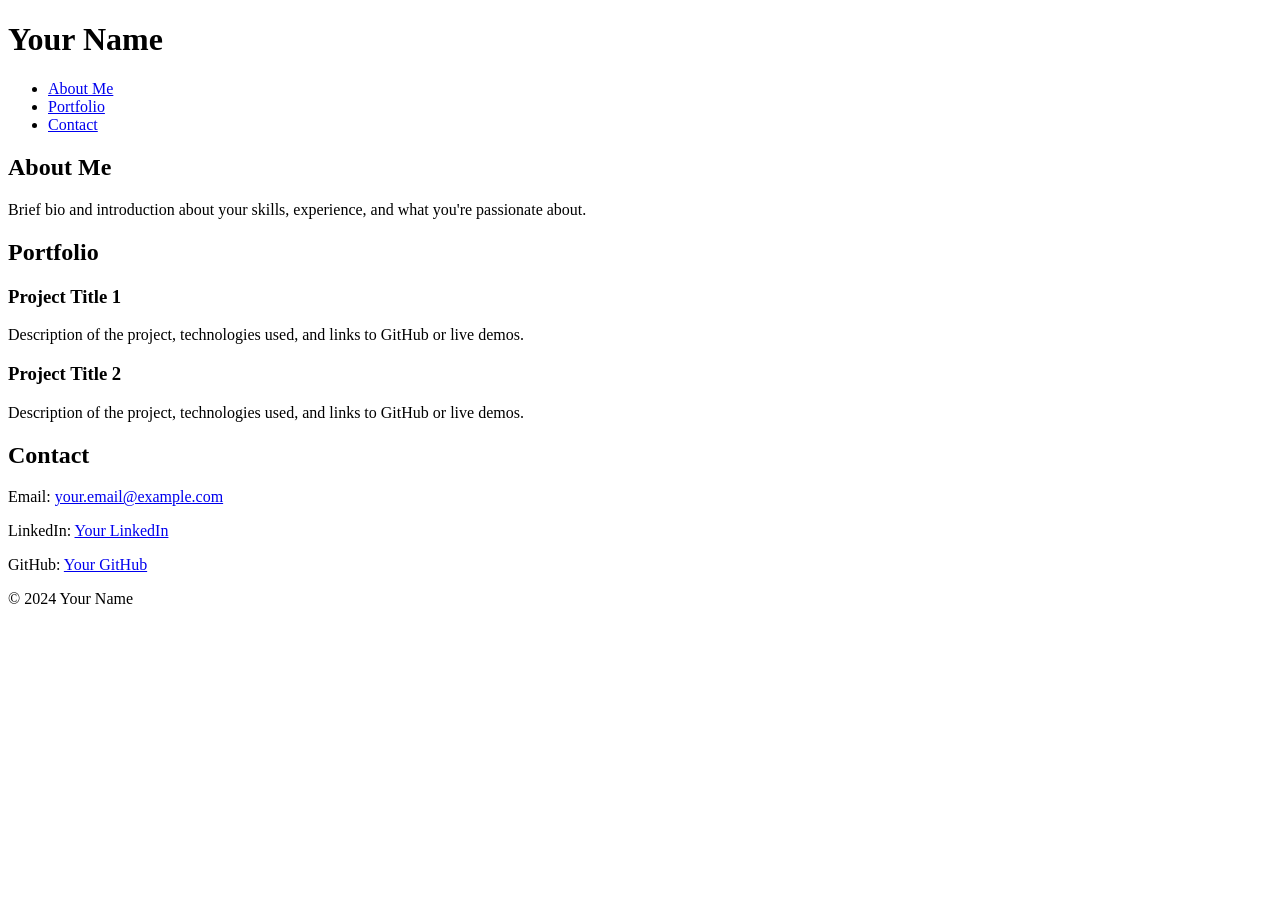
==== index.html @ 73ae2e3f "Update and rename main.html to index.html" ====
<!DOCTYPE html>
<html lang="en">
<head>
  <meta charset="UTF-8">
  <meta name="viewport" content="width=device-width, initial-scale=1.0">
  <title>Your Name - Portfolio</title>
  <link rel="stylesheet" href="assets/css/style.css">
</head>
<body>
  <header>
    <h1>Your Name</h1>
    <nav>
      <ul>
        <li><a href="#about">About Me</a></li>
        <li><a href="#portfolio">Portfolio</a></li>
        <li><a href="#contact">Contact</a></li>
      </ul>
    </nav>
  </header>

  <section id="about">
    <h2>About Me</h2>
    <p>Brief bio and introduction about your skills, experience, and what you're passionate about.</p>
  </section>

  <section id="portfolio">
    <h2>Portfolio</h2>
    <div class="project">
      <h3>Project Title 1</h3>
      <p>Description of the project, technologies used, and links to GitHub or live demos.</p>
    </div>
    <div class="project">
      <h3>Project Title 2</h3>
      <p>Description of the project, technologies used, and links to GitHub or live demos.</p>
    </div>
  </section>

  <section id="contact">
    <h2>Contact</h2>
    <p>Email: <a href="mailto:your.email@example.com">your.email@example.com</a></p>
    <p>LinkedIn: <a href="https://linkedin.com/in/your-profile" target="_blank">Your LinkedIn</a></p>
    <p>GitHub: <a href="https://github.com/your-username" target="_blank">Your GitHub</a></p>
  </section>

  <footer>
    <p>&copy; 2024 Your Name</p>
  </footer>
</body>
</html>
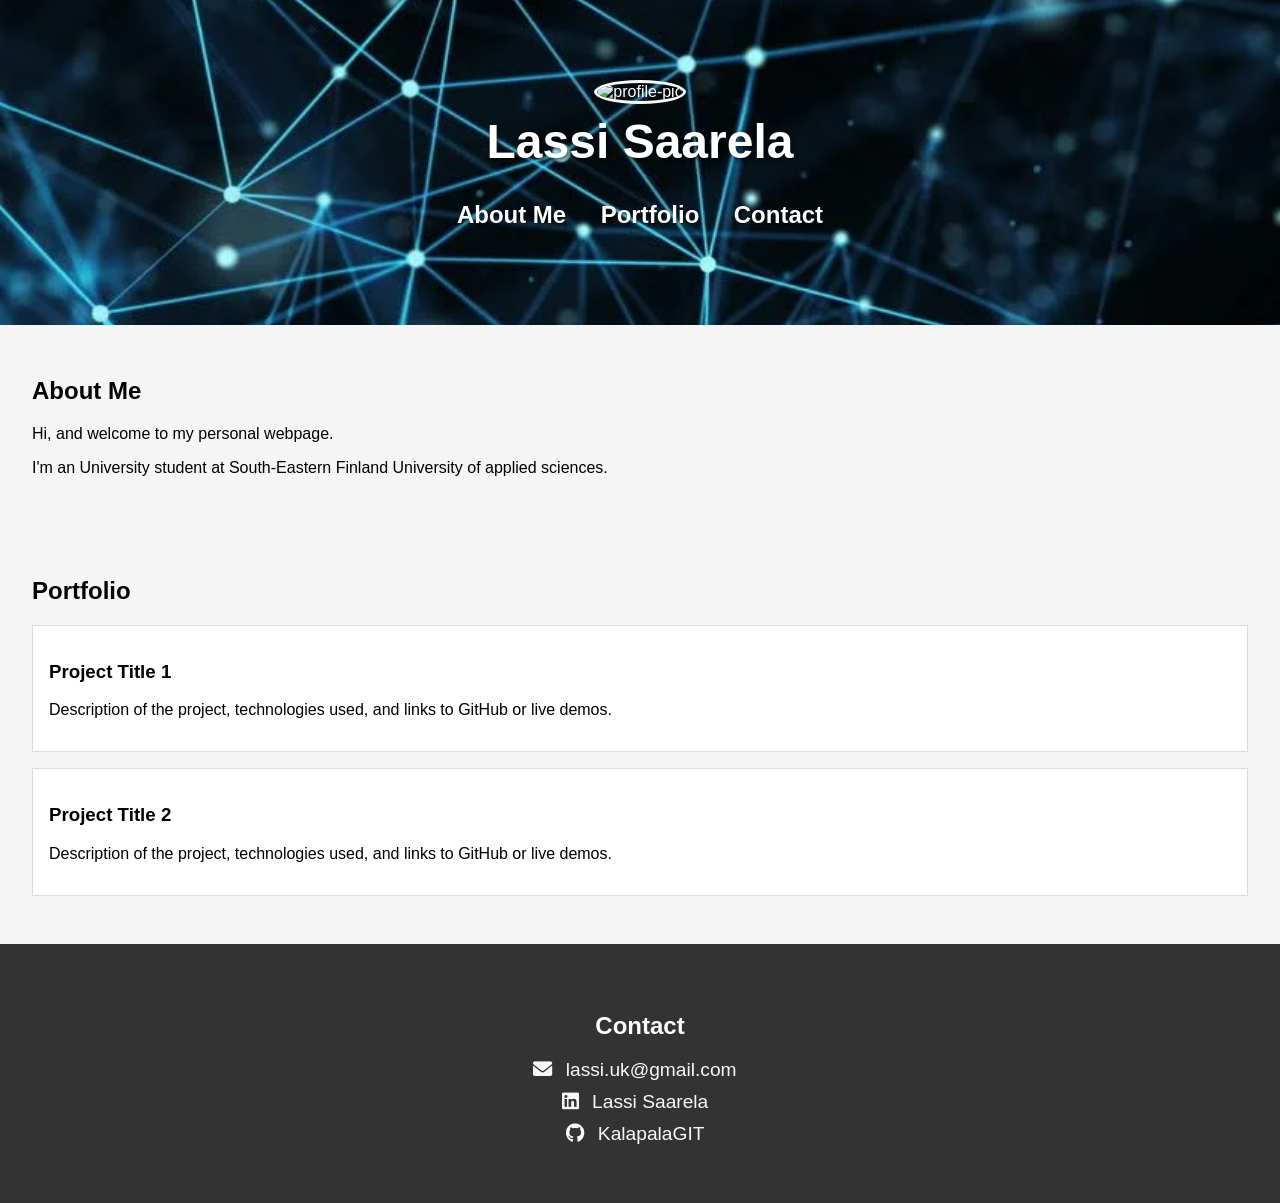
==== commit aebe75ab: "Developement" ====
--- a/index.html
+++ b/index.html
@@ -5,10 +5,13 @@
   <meta name="viewport" content="width=device-width, initial-scale=1.0">
   <title>Your Name - Portfolio</title>
   <link rel="stylesheet" href="assets/css/style.css">
+  <link rel="stylesheet" href="https://cdnjs.cloudflare.com/ajax/libs/font-awesome/6.0.0-beta3/css/all.min.css">
+
 </head>
 <body>
   <header>
-    <h1>Your Name</h1>
+    <img src="assets/images/profile-pic.jpg" alt="profile-pic" class="profile-pic">
+    <h1>Lassi Saarela</h1>
     <nav>
       <ul>
         <li><a href="#about">About Me</a></li>
@@ -20,7 +23,12 @@
 
   <section id="about">
     <h2>About Me</h2>
-    <p>Brief bio and introduction about your skills, experience, and what you're passionate about.</p>
+    <p>
+      Hi, and welcome to my personal webpage.
+    </p>
+    <p>
+      I'm an University student at South-Eastern Finland University of applied sciences. 
+    </p>
   </section>
 
   <section id="portfolio">
@@ -35,15 +43,24 @@
     </div>
   </section>
 
-  <section id="contact">
-    <h2>Contact</h2>
-    <p>Email: <a href="mailto:your.email@example.com">your.email@example.com</a></p>
-    <p>LinkedIn: <a href="https://linkedin.com/in/your-profile" target="_blank">Your LinkedIn</a></p>
-    <p>GitHub: <a href="https://github.com/your-username" target="_blank">Your GitHub</a></p>
-  </section>
-
   <footer>
-    <p>&copy; 2024 Your Name</p>
+    <section id="contact">
+      <h2>Contact</h2>
+      <p>
+        <a href="mailto:lassi.uk@gmail.com">
+        <i class="fas fa-envelope"></i>
+        lassi.uk@gmail.com </a>
+    </p>
+      <p>
+        <a href="https://www.linkedin.com/in/lassi-saarela-9289b0292" target="_blank">
+        <i class="fab fa-linkedin"></i> Lassi Saarela</a>
+      </p>
+      <p>
+        <a href="https://github.com/KalapalaGIT" target="_blank">
+        <i class="fab fa-github"></i> KalapalaGIT</a>
+      </p>
+    </section>
   </footer>
+  
 </body>
 </html>
--- a/assets/css/style.css
+++ b/assets/css/style.css
@@ -0,0 +1,89 @@
+body {
+    font-family: Arial, sans-serif;
+    margin: 0;
+    padding: 0;
+    background-color: #f5f5f5;
+  }
+  
+  header {
+    background-image: url('/assets/images/background-image.webp');
+    background-size: cover; /* Ensures the image covers the entire header */
+    background-position: center; /* Centers the background image */
+    color: rgb(255, 255, 255);
+    padding: 5rem 1rem; /* Increase padding for better spacing */
+    text-align: center;
+    position: relative;
+  }
+
+  header img.profile-pic {
+    width: 200px;  /* Smaller size for the profile image */
+    height: 200px;
+    border-radius: 50%; /* Circular image */
+    border: 3px solid white; /* Slightly thinner white border */
+    object-fit: cover;
+    margin-bottom: 10px; /* Space below the image */
+  }
+  
+  header h1 {
+    font-size: 3rem;
+    margin-top: 0;
+    text-shadow: 2px 2px 4px rgba(0, 0, 0, 0.7); /* Adds shadow for better readability */
+  }
+  
+  nav ul {
+    list-style: none;
+    padding: 0;
+    margin-top: 1rem;
+  }
+  
+  nav ul li {
+    display: inline;
+    margin: 0 15px;
+    font-size: x-large;
+  }
+  
+  nav ul li a {
+    color: rgb(255, 255, 255);
+    text-decoration: none;
+    font-weight: bold;
+    text-shadow: 1px 1px 2px rgba(0, 0, 0, 0.5); /* Shadow on links too */
+  }
+  
+  section {
+    padding: 2rem;
+  }
+
+  .project {
+    background-color: white;
+    padding: 1rem;
+    margin-bottom: 1rem;
+    border: 1px solid #ddd;
+  }
+  
+  footer {
+    text-align: center;
+    padding: 1rem;
+    background-color: #333;
+    color: white;
+  }
+
+  #contact a {
+  color: #f8f8f8; /* Link color (blue) */
+  text-decoration: none;
+  font-size: 1.2rem;
+  margin-right: 10px;
+}
+
+#contact a:hover {
+  color: #0056b3; /* Darker blue on hover */
+}
+
+#contact i {
+  margin-right: 8px; /* Space between icon and text */
+}
+
+#contact p {
+  margin: 10px 0;
+}
+
+  
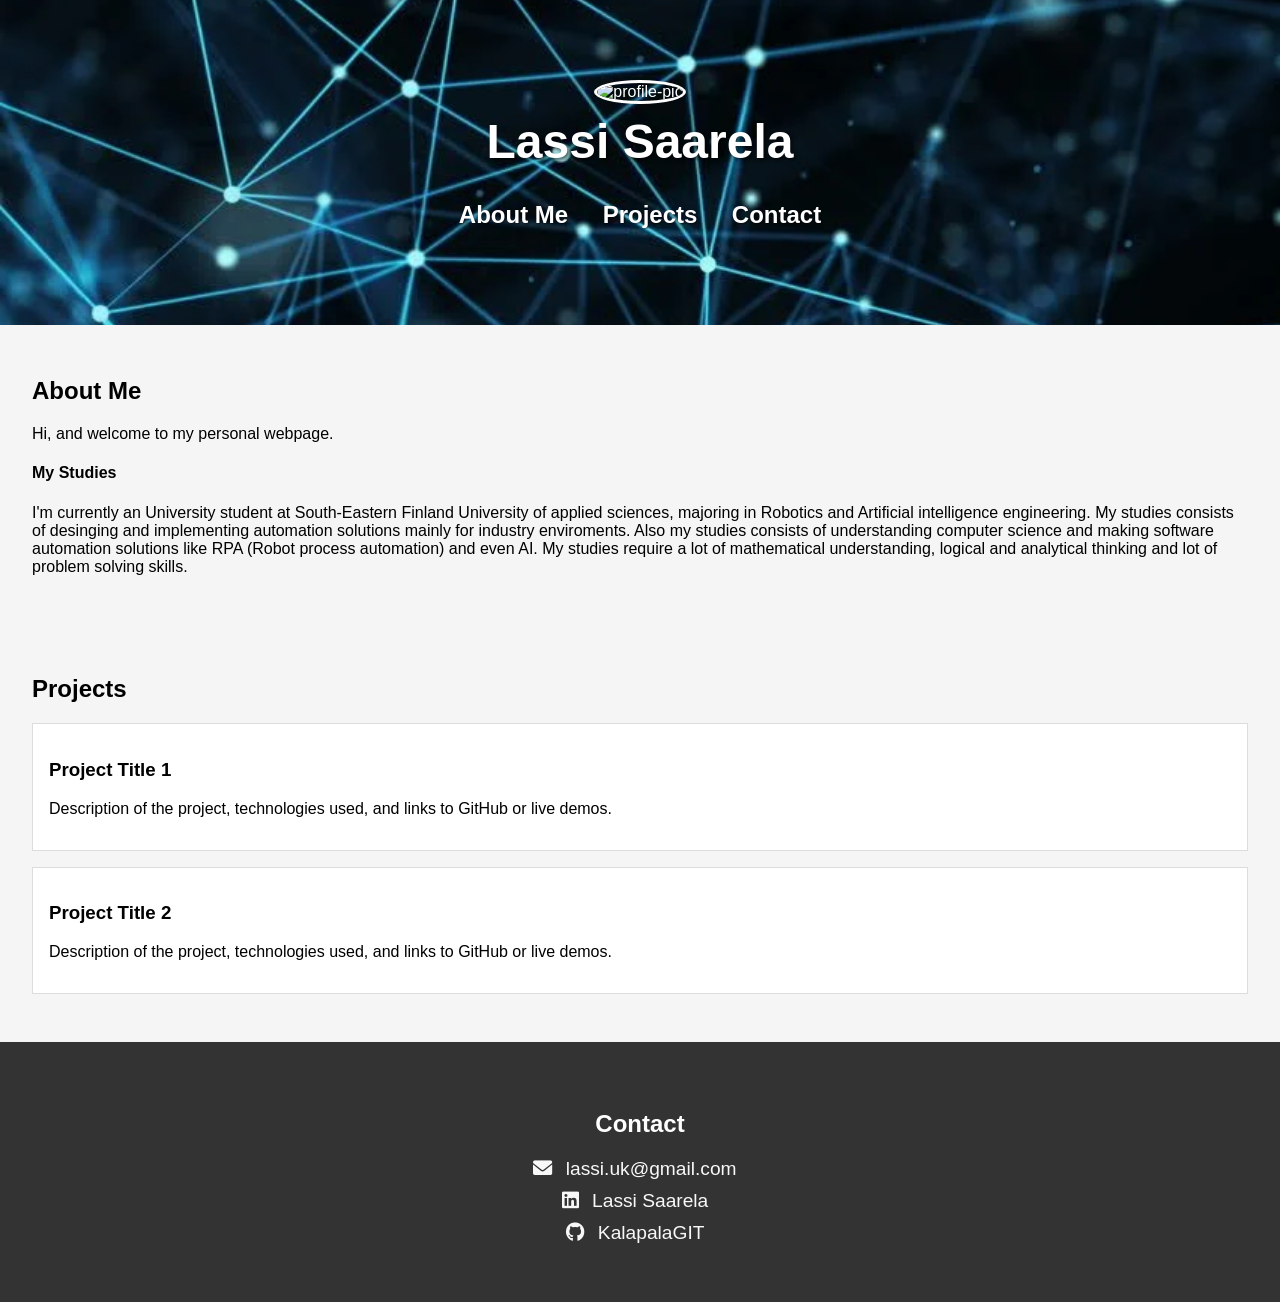
==== commit 3f1dfeba: "Added text" ====
--- a/index.html
+++ b/index.html
@@ -15,7 +15,7 @@
     <nav>
       <ul>
         <li><a href="#about">About Me</a></li>
-        <li><a href="#portfolio">Portfolio</a></li>
+        <li><a href="#Projects">Projects</a></li>
         <li><a href="#contact">Contact</a></li>
       </ul>
     </nav>
@@ -27,12 +27,20 @@
       Hi, and welcome to my personal webpage.
     </p>
     <p>
-      I'm an University student at South-Eastern Finland University of applied sciences. 
+      
+    </p>
+    <h4>My Studies</h4>
+    <p>
+      I'm currently an University student at South-Eastern Finland University of applied sciences, majoring in Robotics and Artificial intelligence engineering.
+      My studies consists of desinging and implementing automation solutions mainly for industry enviroments. Also my studies consists of understanding computer science and
+      making software automation solutions like RPA (Robot process automation) and even AI.
+      My studies require a lot of mathematical understanding, logical and analytical thinking and lot of problem solving skills.
+
     </p>
   </section>
 
-  <section id="portfolio">
-    <h2>Portfolio</h2>
+  <section id="Projects">
+    <h2>Projects</h2>
     <div class="project">
       <h3>Project Title 1</h3>
       <p>Description of the project, technologies used, and links to GitHub or live demos.</p>
